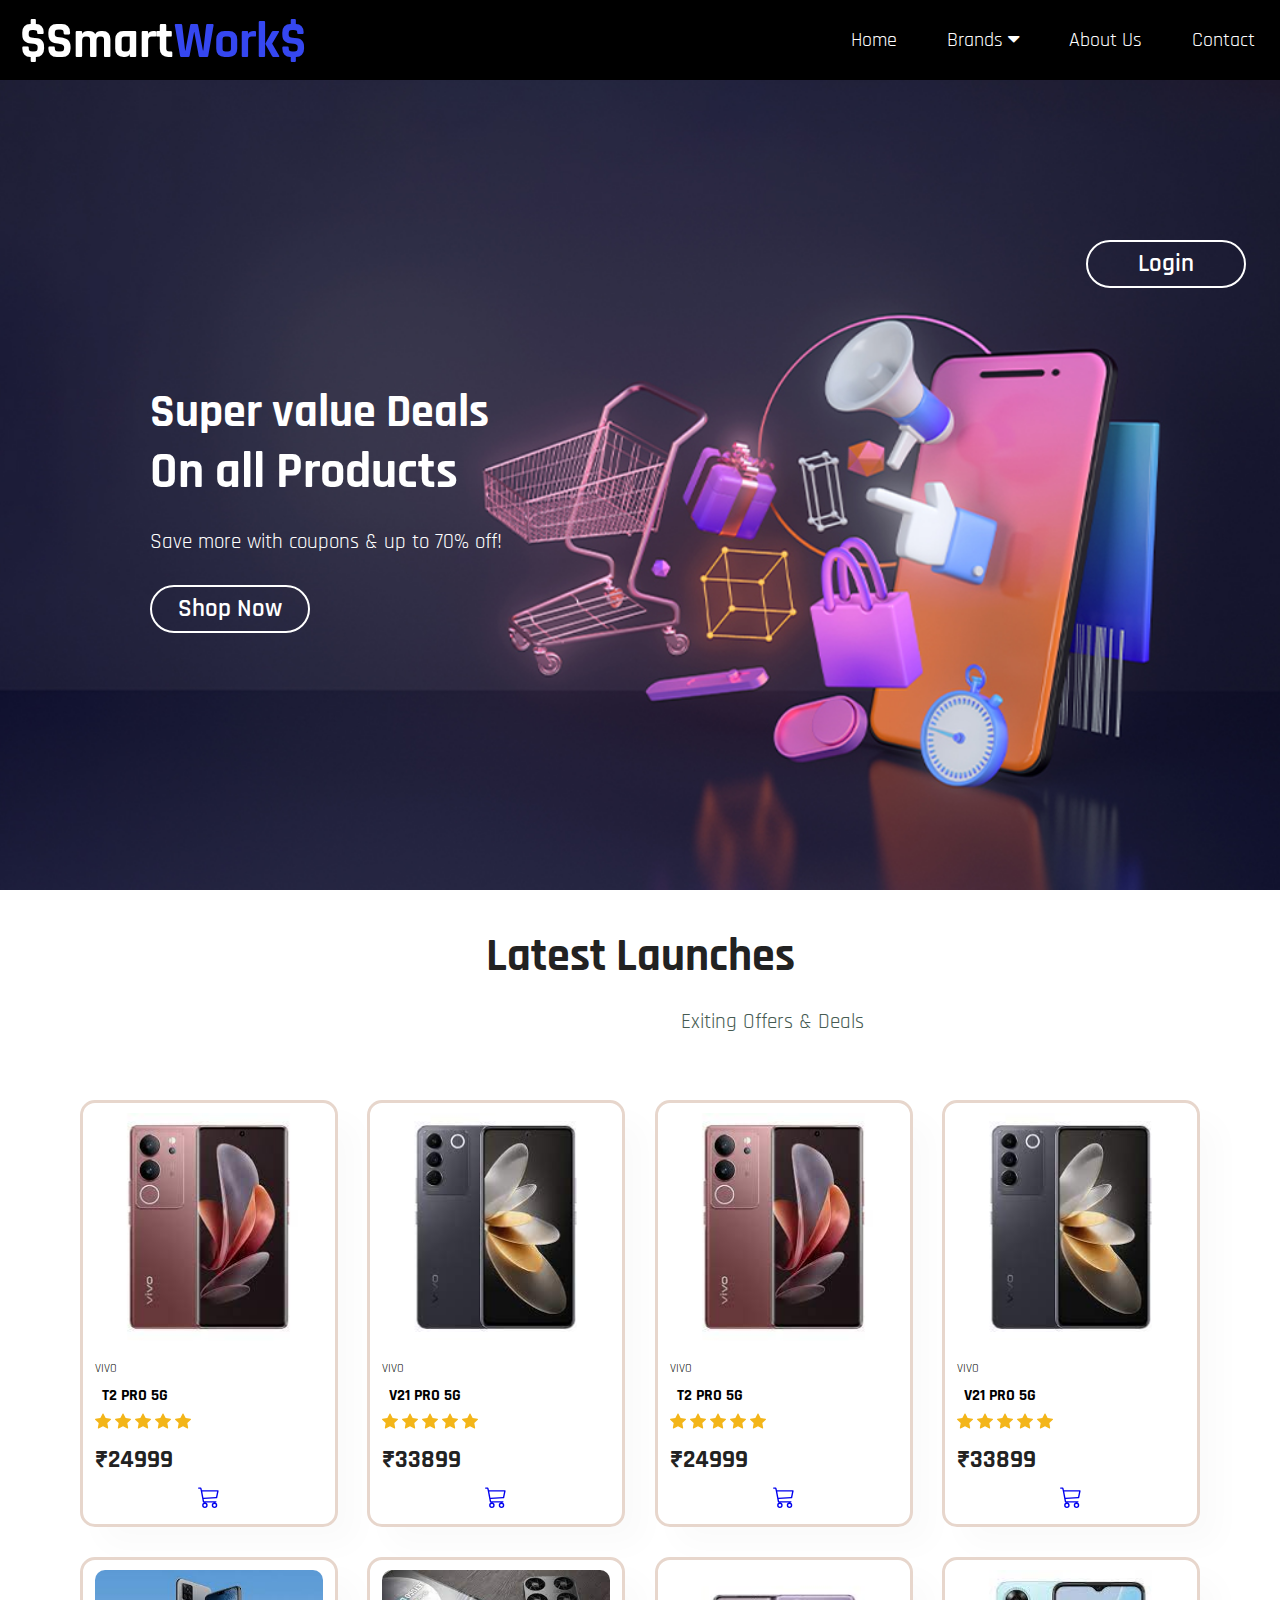
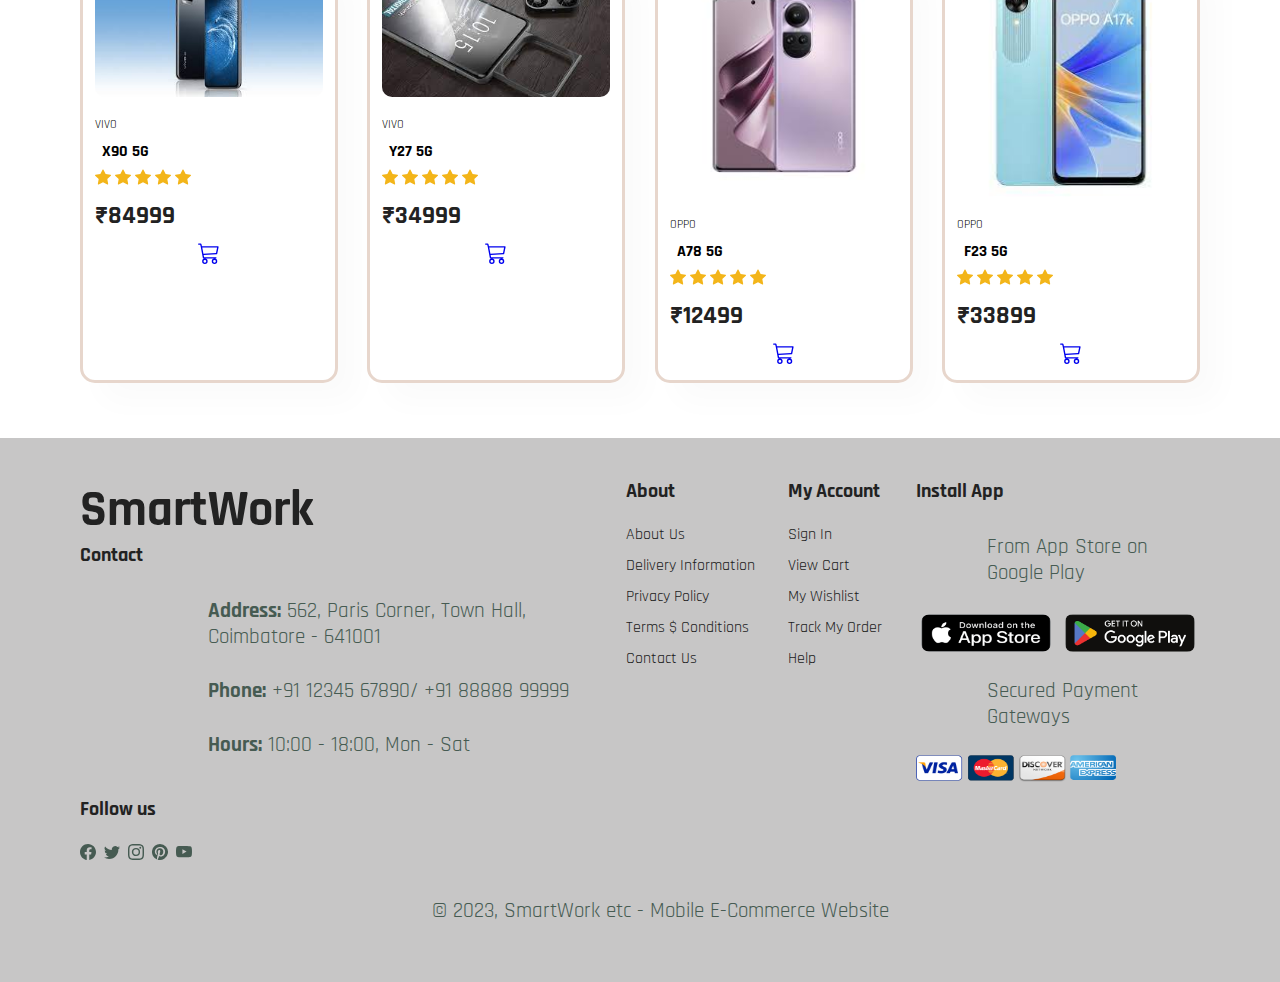
==== index.html @ 00c98b6f "Update and rename smartwork.html to index.html" ====
<!DOCTYPE html>
<html lang="en">
<head>
    <meta charset="UTF-8">
    <meta name="viewport" content="width=device-width, initial-scale=1.0">
    <title>SmartWork</title>
    <link rel="stylesheet" href="smartwork.css">
    <link rel="stylesheet" href="https://stackpath.bootstrapcdn.com/font-awesome/4.7.0/css/font-awesome.min.css">
    <script src="smartwork.js"></script>
</head>
<body>
    <section id="header">
        <div class="menu-items">
            <h1 class="logo">$Smart<span>Work$</span></h1>
                <ul>
                    <li><class="active"><a href="smartwork.html"><i class ="fa fa-Home"></i>Home</a></class></li>
                    <li><a href="#">Brands <i class="fa fa-caret-down"></i></a>
                        <div class="dropdown_menu">
                            <ul>
                                <li><a href="vivo.html">vivo</a></li>
                                <li><a href="oppo.html">oppo</a></li>
                                <li><a href="sam.html">samsung</a></li>
                                <li><a href="mi.html">redmi</a></li> 
                            </ul>
                        </div>
                    </li>
                    <li><a href="about.html">About Us</a></li>
                    <li><a href="contact.html">Contact</a></li>
                </ul>
        </div>
    </section>

    <section id="homebg">

        <div class="regbtn">
            <a href="login.html"><button>Login</button></a>
        </div>
        <div class="quote">
            <h2>Super value Deals</h2>
            <h1>On all Products</h1>
            <p>Save more with coupons & up to 70% off!</p>
            <a href="shop.html"><button>Shop Now</button></a>
        </div>
    </section>

    <section id="pdtvivo" class="section-p1">
        <h2><b>Latest Launches</b></h2>
        <p>Exiting Offers & Deals</p>
        <div class="pro-container">
            <div class="pro">
                <img src="vivo1.jpeg" alt="">
                <div class="des">
                    <span>VIVO</span>
                    <h5>T2 PRO 5G</h5>
                    <div class="star">
                        <svg xmlns="http://www.w3.org/2000/svg" width="16" height="16" fill="currentColor" class="bi bi-star-fill" viewBox="0 0 16 16">
                            <path d="M3.612 15.443c-.386.198-.824-.149-.746-.592l.83-4.73L.173 6.765c-.329-.314-.158-.888.283-.95l4.898-.696L7.538.792c.197-.39.73-.39.927 0l2.184 4.327 4.898.696c.441.062.612.636.282.95l-3.522 3.356.83 4.73c.078.443-.36.79-.746.592L8 13.187l-4.389 2.256z"/>
                        </svg>
                        <svg xmlns="http://www.w3.org/2000/svg" width="16" height="16" fill="currentColor" class="bi bi-star-fill" viewBox="0 0 16 16">
                            <path d="M3.612 15.443c-.386.198-.824-.149-.746-.592l.83-4.73L.173 6.765c-.329-.314-.158-.888.283-.95l4.898-.696L7.538.792c.197-.39.73-.39.927 0l2.184 4.327 4.898.696c.441.062.612.636.282.95l-3.522 3.356.83 4.73c.078.443-.36.79-.746.592L8 13.187l-4.389 2.256z"/>
                        </svg>
                        <svg xmlns="http://www.w3.org/2000/svg" width="16" height="16" fill="currentColor" class="bi bi-star-fill" viewBox="0 0 16 16">
                            <path d="M3.612 15.443c-.386.198-.824-.149-.746-.592l.83-4.73L.173 6.765c-.329-.314-.158-.888.283-.95l4.898-.696L7.538.792c.197-.39.73-.39.927 0l2.184 4.327 4.898.696c.441.062.612.636.282.95l-3.522 3.356.83 4.73c.078.443-.36.79-.746.592L8 13.187l-4.389 2.256z"/>
                        </svg>
                        <svg xmlns="http://www.w3.org/2000/svg" width="16" height="16" fill="currentColor" class="bi bi-star-fill" viewBox="0 0 16 16">
                            <path d="M3.612 15.443c-.386.198-.824-.149-.746-.592l.83-4.73L.173 6.765c-.329-.314-.158-.888.283-.95l4.898-.696L7.538.792c.197-.39.73-.39.927 0l2.184 4.327 4.898.696c.441.062.612.636.282.95l-3.522 3.356.83 4.73c.078.443-.36.79-.746.592L8 13.187l-4.389 2.256z"/>
                        </svg>
                        <svg xmlns="http://www.w3.org/2000/svg" width="16" height="16" fill="currentColor" class="bi bi-star-fill" viewBox="0 0 16 16">
                            <path d="M3.612 15.443c-.386.198-.824-.149-.746-.592l.83-4.73L.173 6.765c-.329-.314-.158-.888.283-.95l4.898-.696L7.538.792c.197-.39.73-.39.927 0l2.184 4.327 4.898.696c.441.062.612.636.282.95l-3.522 3.356.83 4.73c.078.443-.36.79-.746.592L8 13.187l-4.389 2.256z"/>
                        </svg>
                    </div>
                    <h4>₹24999</h4>
                </div>
                <a href="#"><svg xmlns="http://www.w3.org/2000/svg" width="22" height="22" fill="currentColor" class="bi bi-cart3 cart" viewBox="0 0 16 16">
                    <path d="M0 1.5A.5.5 0 0 1 .5 1H2a.5.5 0 0 1 .485.379L2.89 3H14.5a.5.5 0 0 1 .49.598l-1 5a.5.5 0 0 1-.465.401l-9.397.472L4.415 11H13a.5.5 0 0 1 0 1H4a.5.5 0 0 1-.491-.408L2.01 3.607 1.61 2H.5a.5.5 0 0 1-.5-.5zM3.102 4l.84 4.479 9.144-.459L13.89 4H3.102zM5 12a2 2 0 1 0 0 4 2 2 0 0 0 0-4zm7 0a2 2 0 1 0 0 4 2 2 0 0 0 0-4zm-7 1a1 1 0 1 1 0 2 1 1 0 0 1 0-2zm7 0a1 1 0 1 1 0 2 1 1 0 0 1 0-2z"/>
                  </svg></a>
            </div>
            <div class="pro">
                <img src="vivo2.jpeg" alt="">
                <div class="des">
                    <span>VIVO</span>
                    <h5>V21 PRO 5G</h5>
                    <div class="star">
                        <svg xmlns="http://www.w3.org/2000/svg" width="16" height="16" fill="currentColor" class="bi bi-star-fill" viewBox="0 0 16 16">
                            <path d="M3.612 15.443c-.386.198-.824-.149-.746-.592l.83-4.73L.173 6.765c-.329-.314-.158-.888.283-.95l4.898-.696L7.538.792c.197-.39.73-.39.927 0l2.184 4.327 4.898.696c.441.062.612.636.282.95l-3.522 3.356.83 4.73c.078.443-.36.79-.746.592L8 13.187l-4.389 2.256z"/>
                        </svg>
                        <svg xmlns="http://www.w3.org/2000/svg" width="16" height="16" fill="currentColor" class="bi bi-star-fill" viewBox="0 0 16 16">
                            <path d="M3.612 15.443c-.386.198-.824-.149-.746-.592l.83-4.73L.173 6.765c-.329-.314-.158-.888.283-.95l4.898-.696L7.538.792c.197-.39.73-.39.927 0l2.184 4.327 4.898.696c.441.062.612.636.282.95l-3.522 3.356.83 4.73c.078.443-.36.79-.746.592L8 13.187l-4.389 2.256z"/>
                        </svg>
                        <svg xmlns="http://www.w3.org/2000/svg" width="16" height="16" fill="currentColor" class="bi bi-star-fill" viewBox="0 0 16 16">
                            <path d="M3.612 15.443c-.386.198-.824-.149-.746-.592l.83-4.73L.173 6.765c-.329-.314-.158-.888.283-.95l4.898-.696L7.538.792c.197-.39.73-.39.927 0l2.184 4.327 4.898.696c.441.062.612.636.282.95l-3.522 3.356.83 4.73c.078.443-.36.79-.746.592L8 13.187l-4.389 2.256z"/>
                        </svg>
                        <svg xmlns="http://www.w3.org/2000/svg" width="16" height="16" fill="currentColor" class="bi bi-star-fill" viewBox="0 0 16 16">
                            <path d="M3.612 15.443c-.386.198-.824-.149-.746-.592l.83-4.73L.173 6.765c-.329-.314-.158-.888.283-.95l4.898-.696L7.538.792c.197-.39.73-.39.927 0l2.184 4.327 4.898.696c.441.062.612.636.282.95l-3.522 3.356.83 4.73c.078.443-.36.79-.746.592L8 13.187l-4.389 2.256z"/>
                        </svg>
                        <svg xmlns="http://www.w3.org/2000/svg" width="16" height="16" fill="currentColor" class="bi bi-star-fill" viewBox="0 0 16 16">
                            <path d="M3.612 15.443c-.386.198-.824-.149-.746-.592l.83-4.73L.173 6.765c-.329-.314-.158-.888.283-.95l4.898-.696L7.538.792c.197-.39.73-.39.927 0l2.184 4.327 4.898.696c.441.062.612.636.282.95l-3.522 3.356.83 4.73c.078.443-.36.79-.746.592L8 13.187l-4.389 2.256z"/>
                        </svg>
                    </div>
                    <h4>₹33899</h4>
                </div>
                <a href="#"><svg xmlns="http://www.w3.org/2000/svg" width="22" height="22" fill="currentColor" class="bi bi-cart3 cart" viewBox="0 0 16 16">
                    <path d="M0 1.5A.5.5 0 0 1 .5 1H2a.5.5 0 0 1 .485.379L2.89 3H14.5a.5.5 0 0 1 .49.598l-1 5a.5.5 0 0 1-.465.401l-9.397.472L4.415 11H13a.5.5 0 0 1 0 1H4a.5.5 0 0 1-.491-.408L2.01 3.607 1.61 2H.5a.5.5 0 0 1-.5-.5zM3.102 4l.84 4.479 9.144-.459L13.89 4H3.102zM5 12a2 2 0 1 0 0 4 2 2 0 0 0 0-4zm7 0a2 2 0 1 0 0 4 2 2 0 0 0 0-4zm-7 1a1 1 0 1 1 0 2 1 1 0 0 1 0-2zm7 0a1 1 0 1 1 0 2 1 1 0 0 1 0-2z"/>
                  </svg></a>
            </div>

            <div class="pro">
                <img src="vivo1.jpeg" alt="">
                <div class="des">
                    <span>VIVO</span>
                    <h5>T2 PRO 5G</h5>
                    <div class="star">
                        <svg xmlns="http://www.w3.org/2000/svg" width="16" height="16" fill="currentColor" class="bi bi-star-fill" viewBox="0 0 16 16">
                            <path d="M3.612 15.443c-.386.198-.824-.149-.746-.592l.83-4.73L.173 6.765c-.329-.314-.158-.888.283-.95l4.898-.696L7.538.792c.197-.39.73-.39.927 0l2.184 4.327 4.898.696c.441.062.612.636.282.95l-3.522 3.356.83 4.73c.078.443-.36.79-.746.592L8 13.187l-4.389 2.256z"/>
                        </svg>
                        <svg xmlns="http://www.w3.org/2000/svg" width="16" height="16" fill="currentColor" class="bi bi-star-fill" viewBox="0 0 16 16">
                            <path d="M3.612 15.443c-.386.198-.824-.149-.746-.592l.83-4.73L.173 6.765c-.329-.314-.158-.888.283-.95l4.898-.696L7.538.792c.197-.39.73-.39.927 0l2.184 4.327 4.898.696c.441.062.612.636.282.95l-3.522 3.356.83 4.73c.078.443-.36.79-.746.592L8 13.187l-4.389 2.256z"/>
                        </svg>
                        <svg xmlns="http://www.w3.org/2000/svg" width="16" height="16" fill="currentColor" class="bi bi-star-fill" viewBox="0 0 16 16">
                            <path d="M3.612 15.443c-.386.198-.824-.149-.746-.592l.83-4.73L.173 6.765c-.329-.314-.158-.888.283-.95l4.898-.696L7.538.792c.197-.39.73-.39.927 0l2.184 4.327 4.898.696c.441.062.612.636.282.95l-3.522 3.356.83 4.73c.078.443-.36.79-.746.592L8 13.187l-4.389 2.256z"/>
                        </svg>
                        <svg xmlns="http://www.w3.org/2000/svg" width="16" height="16" fill="currentColor" class="bi bi-star-fill" viewBox="0 0 16 16">
                            <path d="M3.612 15.443c-.386.198-.824-.149-.746-.592l.83-4.73L.173 6.765c-.329-.314-.158-.888.283-.95l4.898-.696L7.538.792c.197-.39.73-.39.927 0l2.184 4.327 4.898.696c.441.062.612.636.282.95l-3.522 3.356.83 4.73c.078.443-.36.79-.746.592L8 13.187l-4.389 2.256z"/>
                        </svg>
                        <svg xmlns="http://www.w3.org/2000/svg" width="16" height="16" fill="currentColor" class="bi bi-star-fill" viewBox="0 0 16 16">
                            <path d="M3.612 15.443c-.386.198-.824-.149-.746-.592l.83-4.73L.173 6.765c-.329-.314-.158-.888.283-.95l4.898-.696L7.538.792c.197-.39.73-.39.927 0l2.184 4.327 4.898.696c.441.062.612.636.282.95l-3.522 3.356.83 4.73c.078.443-.36.79-.746.592L8 13.187l-4.389 2.256z"/>
                        </svg>
                    </div>
                    <h4>₹24999</h4>
                </div>
                <a href="#"><svg xmlns="http://www.w3.org/2000/svg" width="22" height="22" fill="currentColor" class="bi bi-cart3 cart" viewBox="0 0 16 16">
                    <path d="M0 1.5A.5.5 0 0 1 .5 1H2a.5.5 0 0 1 .485.379L2.89 3H14.5a.5.5 0 0 1 .49.598l-1 5a.5.5 0 0 1-.465.401l-9.397.472L4.415 11H13a.5.5 0 0 1 0 1H4a.5.5 0 0 1-.491-.408L2.01 3.607 1.61 2H.5a.5.5 0 0 1-.5-.5zM3.102 4l.84 4.479 9.144-.459L13.89 4H3.102zM5 12a2 2 0 1 0 0 4 2 2 0 0 0 0-4zm7 0a2 2 0 1 0 0 4 2 2 0 0 0 0-4zm-7 1a1 1 0 1 1 0 2 1 1 0 0 1 0-2zm7 0a1 1 0 1 1 0 2 1 1 0 0 1 0-2z"/>
                  </svg></a>
            </div>
            <div class="pro">
                <img src="vivo2.jpeg" alt="">
                <div class="des">
                    <span>VIVO</span>
                    <h5>V21 PRO 5G</h5>
                    <div class="star">
                        <svg xmlns="http://www.w3.org/2000/svg" width="16" height="16" fill="currentColor" class="bi bi-star-fill" viewBox="0 0 16 16">
                            <path d="M3.612 15.443c-.386.198-.824-.149-.746-.592l.83-4.73L.173 6.765c-.329-.314-.158-.888.283-.95l4.898-.696L7.538.792c.197-.39.73-.39.927 0l2.184 4.327 4.898.696c.441.062.612.636.282.95l-3.522 3.356.83 4.73c.078.443-.36.79-.746.592L8 13.187l-4.389 2.256z"/>
                        </svg>
                        <svg xmlns="http://www.w3.org/2000/svg" width="16" height="16" fill="currentColor" class="bi bi-star-fill" viewBox="0 0 16 16">
                            <path d="M3.612 15.443c-.386.198-.824-.149-.746-.592l.83-4.73L.173 6.765c-.329-.314-.158-.888.283-.95l4.898-.696L7.538.792c.197-.39.73-.39.927 0l2.184 4.327 4.898.696c.441.062.612.636.282.95l-3.522 3.356.83 4.73c.078.443-.36.79-.746.592L8 13.187l-4.389 2.256z"/>
                        </svg>
                        <svg xmlns="http://www.w3.org/2000/svg" width="16" height="16" fill="currentColor" class="bi bi-star-fill" viewBox="0 0 16 16">
                            <path d="M3.612 15.443c-.386.198-.824-.149-.746-.592l.83-4.73L.173 6.765c-.329-.314-.158-.888.283-.95l4.898-.696L7.538.792c.197-.39.73-.39.927 0l2.184 4.327 4.898.696c.441.062.612.636.282.95l-3.522 3.356.83 4.73c.078.443-.36.79-.746.592L8 13.187l-4.389 2.256z"/>
                        </svg>
                        <svg xmlns="http://www.w3.org/2000/svg" width="16" height="16" fill="currentColor" class="bi bi-star-fill" viewBox="0 0 16 16">
                            <path d="M3.612 15.443c-.386.198-.824-.149-.746-.592l.83-4.73L.173 6.765c-.329-.314-.158-.888.283-.95l4.898-.696L7.538.792c.197-.39.73-.39.927 0l2.184 4.327 4.898.696c.441.062.612.636.282.95l-3.522 3.356.83 4.73c.078.443-.36.79-.746.592L8 13.187l-4.389 2.256z"/>
                        </svg>
                        <svg xmlns="http://www.w3.org/2000/svg" width="16" height="16" fill="currentColor" class="bi bi-star-fill" viewBox="0 0 16 16">
                            <path d="M3.612 15.443c-.386.198-.824-.149-.746-.592l.83-4.73L.173 6.765c-.329-.314-.158-.888.283-.95l4.898-.696L7.538.792c.197-.39.73-.39.927 0l2.184 4.327 4.898.696c.441.062.612.636.282.95l-3.522 3.356.83 4.73c.078.443-.36.79-.746.592L8 13.187l-4.389 2.256z"/>
                        </svg>
                    </div>
                    <h4>₹33899</h4>
                </div>
                <a href="#"><svg xmlns="http://www.w3.org/2000/svg" width="22" height="22" fill="currentColor" class="bi bi-cart3 cart" viewBox="0 0 16 16">
                    <path d="M0 1.5A.5.5 0 0 1 .5 1H2a.5.5 0 0 1 .485.379L2.89 3H14.5a.5.5 0 0 1 .49.598l-1 5a.5.5 0 0 1-.465.401l-9.397.472L4.415 11H13a.5.5 0 0 1 0 1H4a.5.5 0 0 1-.491-.408L2.01 3.607 1.61 2H.5a.5.5 0 0 1-.5-.5zM3.102 4l.84 4.479 9.144-.459L13.89 4H3.102zM5 12a2 2 0 1 0 0 4 2 2 0 0 0 0-4zm7 0a2 2 0 1 0 0 4 2 2 0 0 0 0-4zm-7 1a1 1 0 1 1 0 2 1 1 0 0 1 0-2zm7 0a1 1 0 1 1 0 2 1 1 0 0 1 0-2z"/>
                  </svg></a>
            </div>
            <div class="pro">
                <img src="vivo3.jpeg" alt="">
                <div class="des">
                    <span>VIVO</span>
                    <h5>X90 5G</h5>
                    <div class="star">
                        <svg xmlns="http://www.w3.org/2000/svg" width="16" height="16" fill="currentColor" class="bi bi-star-fill" viewBox="0 0 16 16">
                            <path d="M3.612 15.443c-.386.198-.824-.149-.746-.592l.83-4.73L.173 6.765c-.329-.314-.158-.888.283-.95l4.898-.696L7.538.792c.197-.39.73-.39.927 0l2.184 4.327 4.898.696c.441.062.612.636.282.95l-3.522 3.356.83 4.73c.078.443-.36.79-.746.592L8 13.187l-4.389 2.256z"/>
                        </svg>
                        <svg xmlns="http://www.w3.org/2000/svg" width="16" height="16" fill="currentColor" class="bi bi-star-fill" viewBox="0 0 16 16">
                            <path d="M3.612 15.443c-.386.198-.824-.149-.746-.592l.83-4.73L.173 6.765c-.329-.314-.158-.888.283-.95l4.898-.696L7.538.792c.197-.39.73-.39.927 0l2.184 4.327 4.898.696c.441.062.612.636.282.95l-3.522 3.356.83 4.73c.078.443-.36.79-.746.592L8 13.187l-4.389 2.256z"/>
                        </svg>
                        <svg xmlns="http://www.w3.org/2000/svg" width="16" height="16" fill="currentColor" class="bi bi-star-fill" viewBox="0 0 16 16">
                            <path d="M3.612 15.443c-.386.198-.824-.149-.746-.592l.83-4.73L.173 6.765c-.329-.314-.158-.888.283-.95l4.898-.696L7.538.792c.197-.39.73-.39.927 0l2.184 4.327 4.898.696c.441.062.612.636.282.95l-3.522 3.356.83 4.73c.078.443-.36.79-.746.592L8 13.187l-4.389 2.256z"/>
                        </svg>
                        <svg xmlns="http://www.w3.org/2000/svg" width="16" height="16" fill="currentColor" class="bi bi-star-fill" viewBox="0 0 16 16">
                            <path d="M3.612 15.443c-.386.198-.824-.149-.746-.592l.83-4.73L.173 6.765c-.329-.314-.158-.888.283-.95l4.898-.696L7.538.792c.197-.39.73-.39.927 0l2.184 4.327 4.898.696c.441.062.612.636.282.95l-3.522 3.356.83 4.73c.078.443-.36.79-.746.592L8 13.187l-4.389 2.256z"/>
                        </svg>
                        <svg xmlns="http://www.w3.org/2000/svg" width="16" height="16" fill="currentColor" class="bi bi-star-fill" viewBox="0 0 16 16">
                            <path d="M3.612 15.443c-.386.198-.824-.149-.746-.592l.83-4.73L.173 6.765c-.329-.314-.158-.888.283-.95l4.898-.696L7.538.792c.197-.39.73-.39.927 0l2.184 4.327 4.898.696c.441.062.612.636.282.95l-3.522 3.356.83 4.73c.078.443-.36.79-.746.592L8 13.187l-4.389 2.256z"/>
                        </svg>
                    </div>
                    <h4>₹84999</h4>
                </div>
                <a href="#"><svg xmlns="http://www.w3.org/2000/svg" width="22" height="22" fill="currentColor" class="bi bi-cart3 cart" viewBox="0 0 16 16">
                    <path d="M0 1.5A.5.5 0 0 1 .5 1H2a.5.5 0 0 1 .485.379L2.89 3H14.5a.5.5 0 0 1 .49.598l-1 5a.5.5 0 0 1-.465.401l-9.397.472L4.415 11H13a.5.5 0 0 1 0 1H4a.5.5 0 0 1-.491-.408L2.01 3.607 1.61 2H.5a.5.5 0 0 1-.5-.5zM3.102 4l.84 4.479 9.144-.459L13.89 4H3.102zM5 12a2 2 0 1 0 0 4 2 2 0 0 0 0-4zm7 0a2 2 0 1 0 0 4 2 2 0 0 0 0-4zm-7 1a1 1 0 1 1 0 2 1 1 0 0 1 0-2zm7 0a1 1 0 1 1 0 2 1 1 0 0 1 0-2z"/>
                  </svg></a>
            </div>
            <div class="pro">
                <img src="vivo4.jpeg" alt="">
                <div class="des">
                    <span>VIVO</span>
                    <h5>Y27 5G</h5>
                    <div class="star">
                        <svg xmlns="http://www.w3.org/2000/svg" width="16" height="16" fill="currentColor" class="bi bi-star-fill" viewBox="0 0 16 16">
                            <path d="M3.612 15.443c-.386.198-.824-.149-.746-.592l.83-4.73L.173 6.765c-.329-.314-.158-.888.283-.95l4.898-.696L7.538.792c.197-.39.73-.39.927 0l2.184 4.327 4.898.696c.441.062.612.636.282.95l-3.522 3.356.83 4.73c.078.443-.36.79-.746.592L8 13.187l-4.389 2.256z"/>
                        </svg>
                        <svg xmlns="http://www.w3.org/2000/svg" width="16" height="16" fill="currentColor" class="bi bi-star-fill" viewBox="0 0 16 16">
                            <path d="M3.612 15.443c-.386.198-.824-.149-.746-.592l.83-4.73L.173 6.765c-.329-.314-.158-.888.283-.95l4.898-.696L7.538.792c.197-.39.73-.39.927 0l2.184 4.327 4.898.696c.441.062.612.636.282.95l-3.522 3.356.83 4.73c.078.443-.36.79-.746.592L8 13.187l-4.389 2.256z"/>
                        </svg>
                        <svg xmlns="http://www.w3.org/2000/svg" width="16" height="16" fill="currentColor" class="bi bi-star-fill" viewBox="0 0 16 16">
                            <path d="M3.612 15.443c-.386.198-.824-.149-.746-.592l.83-4.73L.173 6.765c-.329-.314-.158-.888.283-.95l4.898-.696L7.538.792c.197-.39.73-.39.927 0l2.184 4.327 4.898.696c.441.062.612.636.282.95l-3.522 3.356.83 4.73c.078.443-.36.79-.746.592L8 13.187l-4.389 2.256z"/>
                        </svg>
                        <svg xmlns="http://www.w3.org/2000/svg" width="16" height="16" fill="currentColor" class="bi bi-star-fill" viewBox="0 0 16 16">
                            <path d="M3.612 15.443c-.386.198-.824-.149-.746-.592l.83-4.73L.173 6.765c-.329-.314-.158-.888.283-.95l4.898-.696L7.538.792c.197-.39.73-.39.927 0l2.184 4.327 4.898.696c.441.062.612.636.282.95l-3.522 3.356.83 4.73c.078.443-.36.79-.746.592L8 13.187l-4.389 2.256z"/>
                        </svg>
                        <svg xmlns="http://www.w3.org/2000/svg" width="16" height="16" fill="currentColor" class="bi bi-star-fill" viewBox="0 0 16 16">
                            <path d="M3.612 15.443c-.386.198-.824-.149-.746-.592l.83-4.73L.173 6.765c-.329-.314-.158-.888.283-.95l4.898-.696L7.538.792c.197-.39.73-.39.927 0l2.184 4.327 4.898.696c.441.062.612.636.282.95l-3.522 3.356.83 4.73c.078.443-.36.79-.746.592L8 13.187l-4.389 2.256z"/>
                        </svg>
                    </div>
                    <h4>₹34999</h4>
                </div>
                <a href="#"><svg xmlns="http://www.w3.org/2000/svg" width="22" height="22" fill="currentColor" class="bi bi-cart3 cart" viewBox="0 0 16 16">
                    <path d="M0 1.5A.5.5 0 0 1 .5 1H2a.5.5 0 0 1 .485.379L2.89 3H14.5a.5.5 0 0 1 .49.598l-1 5a.5.5 0 0 1-.465.401l-9.397.472L4.415 11H13a.5.5 0 0 1 0 1H4a.5.5 0 0 1-.491-.408L2.01 3.607 1.61 2H.5a.5.5 0 0 1-.5-.5zM3.102 4l.84 4.479 9.144-.459L13.89 4H3.102zM5 12a2 2 0 1 0 0 4 2 2 0 0 0 0-4zm7 0a2 2 0 1 0 0 4 2 2 0 0 0 0-4zm-7 1a1 1 0 1 1 0 2 1 1 0 0 1 0-2zm7 0a1 1 0 1 1 0 2 1 1 0 0 1 0-2z"/>
                  </svg></a>
            </div>
            <div class="pro">
                <img src="oppo1.jpeg" alt="">
                <div class="des">
                    <span>OPPO</span>
                    <h5>A78 5G</h5>
                    <div class="star">
                        <svg xmlns="http://www.w3.org/2000/svg" width="16" height="16" fill="currentColor" class="bi bi-star-fill" viewBox="0 0 16 16">
                            <path d="M3.612 15.443c-.386.198-.824-.149-.746-.592l.83-4.73L.173 6.765c-.329-.314-.158-.888.283-.95l4.898-.696L7.538.792c.197-.39.73-.39.927 0l2.184 4.327 4.898.696c.441.062.612.636.282.95l-3.522 3.356.83 4.73c.078.443-.36.79-.746.592L8 13.187l-4.389 2.256z"/>
                        </svg>
                        <svg xmlns="http://www.w3.org/2000/svg" width="16" height="16" fill="currentColor" class="bi bi-star-fill" viewBox="0 0 16 16">
                            <path d="M3.612 15.443c-.386.198-.824-.149-.746-.592l.83-4.73L.173 6.765c-.329-.314-.158-.888.283-.95l4.898-.696L7.538.792c.197-.39.73-.39.927 0l2.184 4.327 4.898.696c.441.062.612.636.282.95l-3.522 3.356.83 4.73c.078.443-.36.79-.746.592L8 13.187l-4.389 2.256z"/>
                        </svg>
                        <svg xmlns="http://www.w3.org/2000/svg" width="16" height="16" fill="currentColor" class="bi bi-star-fill" viewBox="0 0 16 16">
                            <path d="M3.612 15.443c-.386.198-.824-.149-.746-.592l.83-4.73L.173 6.765c-.329-.314-.158-.888.283-.95l4.898-.696L7.538.792c.197-.39.73-.39.927 0l2.184 4.327 4.898.696c.441.062.612.636.282.95l-3.522 3.356.83 4.73c.078.443-.36.79-.746.592L8 13.187l-4.389 2.256z"/>
                        </svg>
                        <svg xmlns="http://www.w3.org/2000/svg" width="16" height="16" fill="currentColor" class="bi bi-star-fill" viewBox="0 0 16 16">
                            <path d="M3.612 15.443c-.386.198-.824-.149-.746-.592l.83-4.73L.173 6.765c-.329-.314-.158-.888.283-.95l4.898-.696L7.538.792c.197-.39.73-.39.927 0l2.184 4.327 4.898.696c.441.062.612.636.282.95l-3.522 3.356.83 4.73c.078.443-.36.79-.746.592L8 13.187l-4.389 2.256z"/>
                        </svg>
                        <svg xmlns="http://www.w3.org/2000/svg" width="16" height="16" fill="currentColor" class="bi bi-star-fill" viewBox="0 0 16 16">
                            <path d="M3.612 15.443c-.386.198-.824-.149-.746-.592l.83-4.73L.173 6.765c-.329-.314-.158-.888.283-.95l4.898-.696L7.538.792c.197-.39.73-.39.927 0l2.184 4.327 4.898.696c.441.062.612.636.282.95l-3.522 3.356.83 4.73c.078.443-.36.79-.746.592L8 13.187l-4.389 2.256z"/>
                        </svg>
                    </div>
                    <h4>₹12499</h4>
                </div>
                <a href="#"><svg xmlns="http://www.w3.org/2000/svg" width="22" height="22" fill="currentColor" class="bi bi-cart3 cart" viewBox="0 0 16 16">
                    <path d="M0 1.5A.5.5 0 0 1 .5 1H2a.5.5 0 0 1 .485.379L2.89 3H14.5a.5.5 0 0 1 .49.598l-1 5a.5.5 0 0 1-.465.401l-9.397.472L4.415 11H13a.5.5 0 0 1 0 1H4a.5.5 0 0 1-.491-.408L2.01 3.607 1.61 2H.5a.5.5 0 0 1-.5-.5zM3.102 4l.84 4.479 9.144-.459L13.89 4H3.102zM5 12a2 2 0 1 0 0 4 2 2 0 0 0 0-4zm7 0a2 2 0 1 0 0 4 2 2 0 0 0 0-4zm-7 1a1 1 0 1 1 0 2 1 1 0 0 1 0-2zm7 0a1 1 0 1 1 0 2 1 1 0 0 1 0-2z"/>
                  </svg></a>
            </div>
            <div class="pro">
                <img src="oppo2.jpeg" alt="">
                <div class="des">
                    <span>OPPO</span>
                    <h5>F23 5G</h5>
                    <div class="star">
                        <svg xmlns="http://www.w3.org/2000/svg" width="16" height="16" fill="currentColor" class="bi bi-star-fill" viewBox="0 0 16 16">
                            <path d="M3.612 15.443c-.386.198-.824-.149-.746-.592l.83-4.73L.173 6.765c-.329-.314-.158-.888.283-.95l4.898-.696L7.538.792c.197-.39.73-.39.927 0l2.184 4.327 4.898.696c.441.062.612.636.282.95l-3.522 3.356.83 4.73c.078.443-.36.79-.746.592L8 13.187l-4.389 2.256z"/>
                        </svg>
                        <svg xmlns="http://www.w3.org/2000/svg" width="16" height="16" fill="currentColor" class="bi bi-star-fill" viewBox="0 0 16 16">
                            <path d="M3.612 15.443c-.386.198-.824-.149-.746-.592l.83-4.73L.173 6.765c-.329-.314-.158-.888.283-.95l4.898-.696L7.538.792c.197-.39.73-.39.927 0l2.184 4.327 4.898.696c.441.062.612.636.282.95l-3.522 3.356.83 4.73c.078.443-.36.79-.746.592L8 13.187l-4.389 2.256z"/>
                        </svg>
                        <svg xmlns="http://www.w3.org/2000/svg" width="16" height="16" fill="currentColor" class="bi bi-star-fill" viewBox="0 0 16 16">
                            <path d="M3.612 15.443c-.386.198-.824-.149-.746-.592l.83-4.73L.173 6.765c-.329-.314-.158-.888.283-.95l4.898-.696L7.538.792c.197-.39.73-.39.927 0l2.184 4.327 4.898.696c.441.062.612.636.282.95l-3.522 3.356.83 4.73c.078.443-.36.79-.746.592L8 13.187l-4.389 2.256z"/>
                        </svg>
                        <svg xmlns="http://www.w3.org/2000/svg" width="16" height="16" fill="currentColor" class="bi bi-star-fill" viewBox="0 0 16 16">
                            <path d="M3.612 15.443c-.386.198-.824-.149-.746-.592l.83-4.73L.173 6.765c-.329-.314-.158-.888.283-.95l4.898-.696L7.538.792c.197-.39.73-.39.927 0l2.184 4.327 4.898.696c.441.062.612.636.282.95l-3.522 3.356.83 4.73c.078.443-.36.79-.746.592L8 13.187l-4.389 2.256z"/>
                        </svg>
                        <svg xmlns="http://www.w3.org/2000/svg" width="16" height="16" fill="currentColor" class="bi bi-star-fill" viewBox="0 0 16 16">
                            <path d="M3.612 15.443c-.386.198-.824-.149-.746-.592l.83-4.73L.173 6.765c-.329-.314-.158-.888.283-.95l4.898-.696L7.538.792c.197-.39.73-.39.927 0l2.184 4.327 4.898.696c.441.062.612.636.282.95l-3.522 3.356.83 4.73c.078.443-.36.79-.746.592L8 13.187l-4.389 2.256z"/>
                        </svg>
                    </div>
                    <h4>₹33899</h4>
                </div>
                <a href="#"><svg xmlns="http://www.w3.org/2000/svg" width="22" height="22" fill="currentColor" class="bi bi-cart3 cart" viewBox="0 0 16 16">
                    <path d="M0 1.5A.5.5 0 0 1 .5 1H2a.5.5 0 0 1 .485.379L2.89 3H14.5a.5.5 0 0 1 .49.598l-1 5a.5.5 0 0 1-.465.401l-9.397.472L4.415 11H13a.5.5 0 0 1 0 1H4a.5.5 0 0 1-.491-.408L2.01 3.607 1.61 2H.5a.5.5 0 0 1-.5-.5zM3.102 4l.84 4.479 9.144-.459L13.89 4H3.102zM5 12a2 2 0 1 0 0 4 2 2 0 0 0 0-4zm7 0a2 2 0 1 0 0 4 2 2 0 0 0 0-4zm-7 1a1 1 0 1 1 0 2 1 1 0 0 1 0-2zm7 0a1 1 0 1 1 0 2 1 1 0 0 1 0-2z"/>
                  </svg></a>
            </div>
        </div>
    </section>

    <footer class="section-p1">
        <div class="col">
            <h1>SmartWork</h1>
            <h4>Contact</h4>
            <p><strong>Address:</strong> 562, Paris Corner, Town Hall, Coimbatore - 641001</p>
            <p><strong>Phone:</strong> +91 12345 67890/ +91 88888 99999</p>
            <p><strong>Hours:</strong> 10:00 - 18:00, Mon - Sat</p>
            <div class="follow">
                <h4>Follow us</h4>
                <div class="icon">
                    <svg xmlns="http://www.w3.org/2000/svg" width="20" height="20" fill="currentColor" class="bi bi-facebook" viewBox="0 0 16 16">
                    <path d="M16 8.049c0-4.446-3.582-8.05-8-8.05C3.58 0-.002 3.603-.002 8.05c0 4.017 2.926 7.347 6.75 7.951v-5.625h-2.03V8.05H6.75V6.275c0-2.017 1.195-3.131 3.022-3.131.876 0 1.791.157 1.791.157v1.98h-1.009c-.993 0-1.303.621-1.303 1.258v1.51h2.218l-.354 2.326H9.25V16c3.824-.604 6.75-3.934 6.75-7.951z"/>
                    </svg>
                    <svg xmlns="http://www.w3.org/2000/svg" width="20" height="20" fill="currentColor" class="bi bi-twitter" viewBox="0 0 16 16">
                    <path d="M5.026 15c6.038 0 9.341-5.003 9.341-9.334 0-.14 0-.282-.006-.422A6.685 6.685 0 0 0 16 3.542a6.658 6.658 0 0 1-1.889.518 3.301 3.301 0 0 0 1.447-1.817 6.533 6.533 0 0 1-2.087.793A3.286 3.286 0 0 0 7.875 6.03a9.325 9.325 0 0 1-6.767-3.429 3.289 3.289 0 0 0 1.018 4.382A3.323 3.323 0 0 1 .64 6.575v.045a3.288 3.288 0 0 0 2.632 3.218 3.203 3.203 0 0 1-.865.115 3.23 3.23 0 0 1-.614-.057 3.283 3.283 0 0 0 3.067 2.277A6.588 6.588 0 0 1 .78 13.58a6.32 6.32 0 0 1-.78-.045A9.344 9.344 0 0 0 5.026 15z"/>
                    </svg>
                    <svg xmlns="http://www.w3.org/2000/svg" width="20" height="20" fill="currentColor" class="bi bi-instagram" viewBox="0 0 16 16">
                    <path d="M8 0C5.829 0 5.556.01 4.703.048 3.85.088 3.269.222 2.76.42a3.917 3.917 0 0 0-1.417.923A3.927 3.927 0 0 0 .42 2.76C.222 3.268.087 3.85.048 4.7.01 5.555 0 5.827 0 8.001c0 2.172.01 2.444.048 3.297.04.852.174 1.433.372 1.942.205.526.478.972.923 1.417.444.445.89.719 1.416.923.51.198 1.09.333 1.942.372C5.555 15.99 5.827 16 8 16s2.444-.01 3.298-.048c.851-.04 1.434-.174 1.943-.372a3.916 3.916 0 0 0 1.416-.923c.445-.445.718-.891.923-1.417.197-.509.332-1.09.372-1.942C15.99 10.445 16 10.173 16 8s-.01-2.445-.048-3.299c-.04-.851-.175-1.433-.372-1.941a3.926 3.926 0 0 0-.923-1.417A3.911 3.911 0 0 0 13.24.42c-.51-.198-1.092-.333-1.943-.372C10.443.01 10.172 0 7.998 0h.003zm-.717 1.442h.718c2.136 0 2.389.007 3.232.046.78.035 1.204.166 1.486.275.373.145.64.319.92.599.28.28.453.546.598.92.11.281.24.705.275 1.485.039.843.047 1.096.047 3.231s-.008 2.389-.047 3.232c-.035.78-.166 1.203-.275 1.485a2.47 2.47 0 0 1-.599.919c-.28.28-.546.453-.92.598-.28.11-.704.24-1.485.276-.843.038-1.096.047-3.232.047s-2.39-.009-3.233-.047c-.78-.036-1.203-.166-1.485-.276a2.478 2.478 0 0 1-.92-.598 2.48 2.48 0 0 1-.6-.92c-.109-.281-.24-.705-.275-1.485-.038-.843-.046-1.096-.046-3.233 0-2.136.008-2.388.046-3.231.036-.78.166-1.204.276-1.486.145-.373.319-.64.599-.92.28-.28.546-.453.92-.598.282-.11.705-.24 1.485-.276.738-.034 1.024-.044 2.515-.045v.002zm4.988 1.328a.96.96 0 1 0 0 1.92.96.96 0 0 0 0-1.92zm-4.27 1.122a4.109 4.109 0 1 0 0 8.217 4.109 4.109 0 0 0 0-8.217zm0 1.441a2.667 2.667 0 1 1 0 5.334 2.667 2.667 0 0 1 0-5.334z"/>
                    </svg>
                    <svg xmlns="http://www.w3.org/2000/svg" width="20" height="20" fill="currentColor" class="bi bi-pinterest" viewBox="0 0 16 16">
                    <path d="M8 0a8 8 0 0 0-2.915 15.452c-.07-.633-.134-1.606.027-2.297.146-.625.938-3.977.938-3.977s-.239-.479-.239-1.187c0-1.113.645-1.943 1.448-1.943.682 0 1.012.512 1.012 1.127 0 .686-.437 1.712-.663 2.663-.188.796.4 1.446 1.185 1.446 1.422 0 2.515-1.5 2.515-3.664 0-1.915-1.377-3.254-3.342-3.254-2.276 0-3.612 1.707-3.612 3.471 0 .688.265 1.425.595 1.826a.24.24 0 0 1 .056.23c-.061.252-.196.796-.222.907-.035.146-.116.177-.268.107-1-.465-1.624-1.926-1.624-3.1 0-2.523 1.834-4.84 5.286-4.84 2.775 0 4.932 1.977 4.932 4.62 0 2.757-1.739 4.976-4.151 4.976-.811 0-1.573-.421-1.834-.919l-.498 1.902c-.181.695-.669 1.566-.995 2.097A8 8 0 1 0 8 0z"/>
                    </svg>
                    <svg xmlns="http://www.w3.org/2000/svg" width="20" height="20" fill="currentColor" class="bi bi-youtube" viewBox="0 0 16 16">
                    <path d="M8.051 1.999h.089c.822.003 4.987.033 6.11.335a2.01 2.01 0 0 1 1.415 1.42c.101.38.172.883.22 1.402l.01.104.022.26.008.104c.065.914.073 1.77.074 1.957v.075c-.001.194-.01 1.108-.082 2.06l-.008.105-.009.104c-.05.572-.124 1.14-.235 1.558a2.007 2.007 0 0 1-1.415 1.42c-1.16.312-5.569.334-6.18.335h-.142c-.309 0-1.587-.006-2.927-.052l-.17-.006-.087-.004-.171-.007-.171-.007c-1.11-.049-2.167-.128-2.654-.26a2.007 2.007 0 0 1-1.415-1.419c-.111-.417-.185-.986-.235-1.558L.09 9.82l-.008-.104A31.4 31.4 0 0 1 0 7.68v-.123c.002-.215.01-.958.064-1.778l.007-.103.003-.052.008-.104.022-.26.01-.104c.048-.519.119-1.023.22-1.402a2.007 2.007 0 0 1 1.415-1.42c.487-.13 1.544-.21 2.654-.26l.17-.007.172-.006.086-.003.171-.007A99.788 99.788 0 0 1 7.858 2h.193zM6.4 5.209v4.818l4.157-2.408L6.4 5.209z"/>
                    </svg>
                </div>
            </div>
        </div>

        <div class="col">
            <h4>About</h4>
            <a href="#">About Us</a>
            <a href="#">Delivery Information</a>
            <a href="#">Privacy Policy</a>
            <a href="#">Terms $ Conditions</a>
            <a href="#">Contact Us</a>
        </div>

        <div class="col">
            <h4>My Account</h4>
            <a href="signin.html">Sign In</a>
            <a href="#">View Cart</a>
            <a href="#">My Wishlist</a>
            <a href="#">Track My Order</a>
            <a href="#">Help</a>
        </div>

        <div class="col install">
            <h4>Install App</h4>
            <p>From App Store on Google Play</p>
            <div class="row">
                <img src="payas.png" alt="" width="130" height="38">
                <img src="paygp.png" alt="" width="130" height="38">
            </div>
            <p>Secured Payment Gateways</p>
            <img src="pngegg.png" alt="" width="200" height="40">
        </div>

        <div class="copyright">
            <p>© 2023, SmartWork etc - Mobile E-Commerce Website</p>
        </div>
    </footer>

</body>
</html>
---- smartwork.css ----
@import url('https://fonts.googleapis.com/css2?family=Rajdhani:wght@300;400;500;600;700&display=swap');

*{

    margin: 0;
    padding: 0 ;
    box-sizing: border-box;
    font-family: 'Rajdhani', sans-serif;
}

h1{
    font-size: 50px;
    line-height: 64px;
    color: #222;
}

h2{
    font-size: 46px;
    line-height: 54px;
    color: #222;
}

h4{
    font-size: 20px;
    color: #222;
}

h6{
    font-weight: 700;
    font-size: 12px;
}

p{
    font-size: 16px;
    color: #465b52;
    margin: 15px 0 20px 0;
}

.section-p1{
    padding: 40px 80px;
}

.section-m1{
    margin: 40px 0;
}

button.normal{
    font-size: 16px;
    font-weight: 600;
    padding: 15px 30px;
    color: #000;
    background-color: #fff;
    border-radius: 4px;
    cursor: pointer;
    border: none;
    outline: none;
    transition: 0.2s;
}

body{
    width: 100%;
}

#header{
    display: flex;
    align-items: center;
    justify-content: space-between;
    position: static;
    top: 0;
    left: 0;
    box-shadow: 5px 5px 10px rgba(0,0,0,.5);
    width: 100%;

}

#header .menu-items
{
    background-color: #000;
    height: 80px;
    width: 100%;
    display: flex;
    align-content: center;
    justify-content: space-between;
    padding: 20 10%;
    color: #fff;
}
#header .logo
{
    color: #fff;
    font-size: 50px;
    margin: 10px 20px;
}
#header .logo span
{
    color: #3547f0;
}
#header .menu-items ul
{
    list-style: none;
    display: flex;
    align-items: center;
    justify-content: center;
}
#header .menu-items ul li
{
    padding: 25px 25px;
    position: relative;
}
#header .menu-items ul li a
{
    text-decoration: none;
    font-size: 20px;
    transition: all 0.3s;
    color: #fff;
}
#header .menu-items ul li a:hover
{
    color: #3547f0;
}

#header .dropdown_menu
{
    display: none;
}
#header .menu-items ul li:hover .dropdown_menu
{
    display: block;
    position: absolute;
    left: 0;
    top: 100%;
    background-color: #000;
    border-bottom-left-radius: 10px;
    border-bottom-right-radius: 10px; 
}
#header .dropdown_menu ul
{
display: block;
margin: 10px;
}
#header .dropdown_menu ul li
{
    width: 150px;
    padding: 10px;
}

#pdtvivo{
    text-align: center;
}

#pdtvivo .pro-container{
    display: flex;
    justify-content: space-between;
    padding-top: 20px;
    flex-wrap: wrap;
    
}


#pdtvivo .pro{
    width: 23%;
    min-width: 250px;
    padding: 10px 12px;
    border: 3px solid #e7d6cc;
    border-radius: 15px;
    cursor: pointer;
    box-shadow: 20px 20px 30px rgba(0, 0, 0, 0.02);
    margin: 15px 0;
    transition: 0.2s ease;
    position: relative;
}

#pdtvivo .pro:hover{
    box-shadow: 20px 20px 30px  rgba(70, 67, 67, 0.5);
}

#pdtvivo .pro img{
    width: 100%;
    border-radius: 10px;
}

#pdtvivo .pro .des{
    text-align: start;
    padding: 10px 0;
}

#pdtvivo .pro .des span{
    font-size: 12px;
}

#pdtvivo .pro .des h5{
    padding: 7px;
    font-size: 16px;
}

#pdtvivo .pro .des svg{
    font-size: 12px;
    color: rgba(243, 181, 25);
}

#pdtvivo .pro .des h4{
    padding-top: 9px;
    font-weight: 800;
    font-size: 25px;
}

#pdtvivo.pro .cart{
    width: 30px;
    height: 30px;
    line-height: 40px;
    font-weight: 800;
    color: #3547f0;
    position: absolute;
    bottom: 20px;
    right: 15px;
}

/*-----Home-----*/

#homebg{
    background-color: rgba(102, 101, 101, 0.5);
    background-image: url("back2.jpg");
    background-repeat: no-repeat;
    height: 90vh;
    width: 100%;
    background-size: cover;
    background-position: top 20% left 100%;
    padding: 150px;
    display: flex;
    flex-direction: column;
    align-items: flex-start;
    justify-content: center;
}

#homebg .quote{
    margin-top: 10%;
}

#homebg h4{
    padding-bottom: 15px;
}

#homebg h1{
    color: #fff;
}

#homebg h2{
    color: #fff;
}

#homebg p{
    margin-left: -25%;
    color: #fff;
}

#homebg button{
    background: transparent;
    width: 10rem;
    height: 3rem;
    border-radius: 25px;
    color: #fff;
    font-size: 25px;
    font-weight: 600;
    border: 2px solid #fff;
    outline: none;
    cursor: pointer;

}

#homebg button:hover{
    background: #000;
    color: #3547f0;
    transition: .2s ease;
    border: none;
}

#homebg .regbtn{
    display: flex;
    align-items: center;
    justify-content: space-between;
    margin-top: -10%;
    margin-left: 95%;
}

#homebg .regbtn a{
    margin: 0 5px;
}

/*-----Login-----*/

#lgnpg{
    width: 100%;
    display: flex;
    align-items: center;
    justify-content: center;
    margin-top: -5%;
}

#cont {
    margin-top: 15%;
    width: auto;
    height: 300px;
    border: 2px solid #000;
    border-radius: 10px;
    display: flexbox;
    align-items: center;
    justify-content: center;
}

input{
    display: block;
    width: 272px;
    margin: 10px 15px;
    padding: 10px;
    font-size: 1.3em;
    color: #000;
    outline: 1px solid #222;
}

input[type="submit"] {
    width: 272px;
    color: #000;
    font-weight: 700;
}

input[type="submit"]:hover{
    width: 272px;
    color: #fff;
    background-color: #000;
    cursor: pointer;
    transition: .2s ease;
}

#login {
    visibility: visible;
    width: 100%;
    display: flexbox;
    align-items: center;
    justify-content: center;
}

h3 {
    width: 100%;
    display: flex;
    vertical-align: middle;
    text-align: center;
    font-size: 1.5em;
    padding-left: 40%;
    padding-top: 5%;
}

#forgot h3 {
    width: 100%;
    display: block;
    margin-top: 10%;
    text-align: center;
}

p {
    padding: 10px 15px;
    font-size: 1.3em;
    padding-left: 25%;
}

p:hover{
    color: #000;
    cursor: pointer;
    font-weight: 600;
    transition: .3s ease;
}

#redirect{
    width: 100%;
    display: flex;
    align-items: center;
    justify-content: center;
    margin-top: 1%;
}

#redirect a{
    text-decoration: none;
    color: #465b52;
}
#redirect a span{
    color: #000;
    font-weight: 500;
}

#redirect a span:hover{
    font-weight: 700;
}

footer{
    display: flex;
    flex-wrap: wrap;
    justify-content: space-between;
    background-color: #c7c6c6;
}

footer .col{
    display: flex;
    flex-direction: column;
    align-items: flex-start;
    margin-bottom: 20px;
}

footer .logo{
    margin-bottom: 30px;
}

footer h4{
    padding-bottom: 20px;
}

footer p{
    margin: 0 0 8px 0;
}
footer a{
    text-decoration: none;
    margin: 0 0 8px 0;
    color: #222;
    margin-bottom: 10px;
}

footer .follow{
    margin-top: 20px;
}


footer .follow svg{
    color: #465b52;
    padding-right: 4px;
    cursor: pointer;
}

footer .install .row img{
    margin: 10px 5px 10px 5px;
    border-radius: 8px;
}

footer .follow svg:hover
footer a:hover{
    color: red;
}

footer .copyright{
    width: 100%;
    text-align: center;
    margin-left: -10%;
}
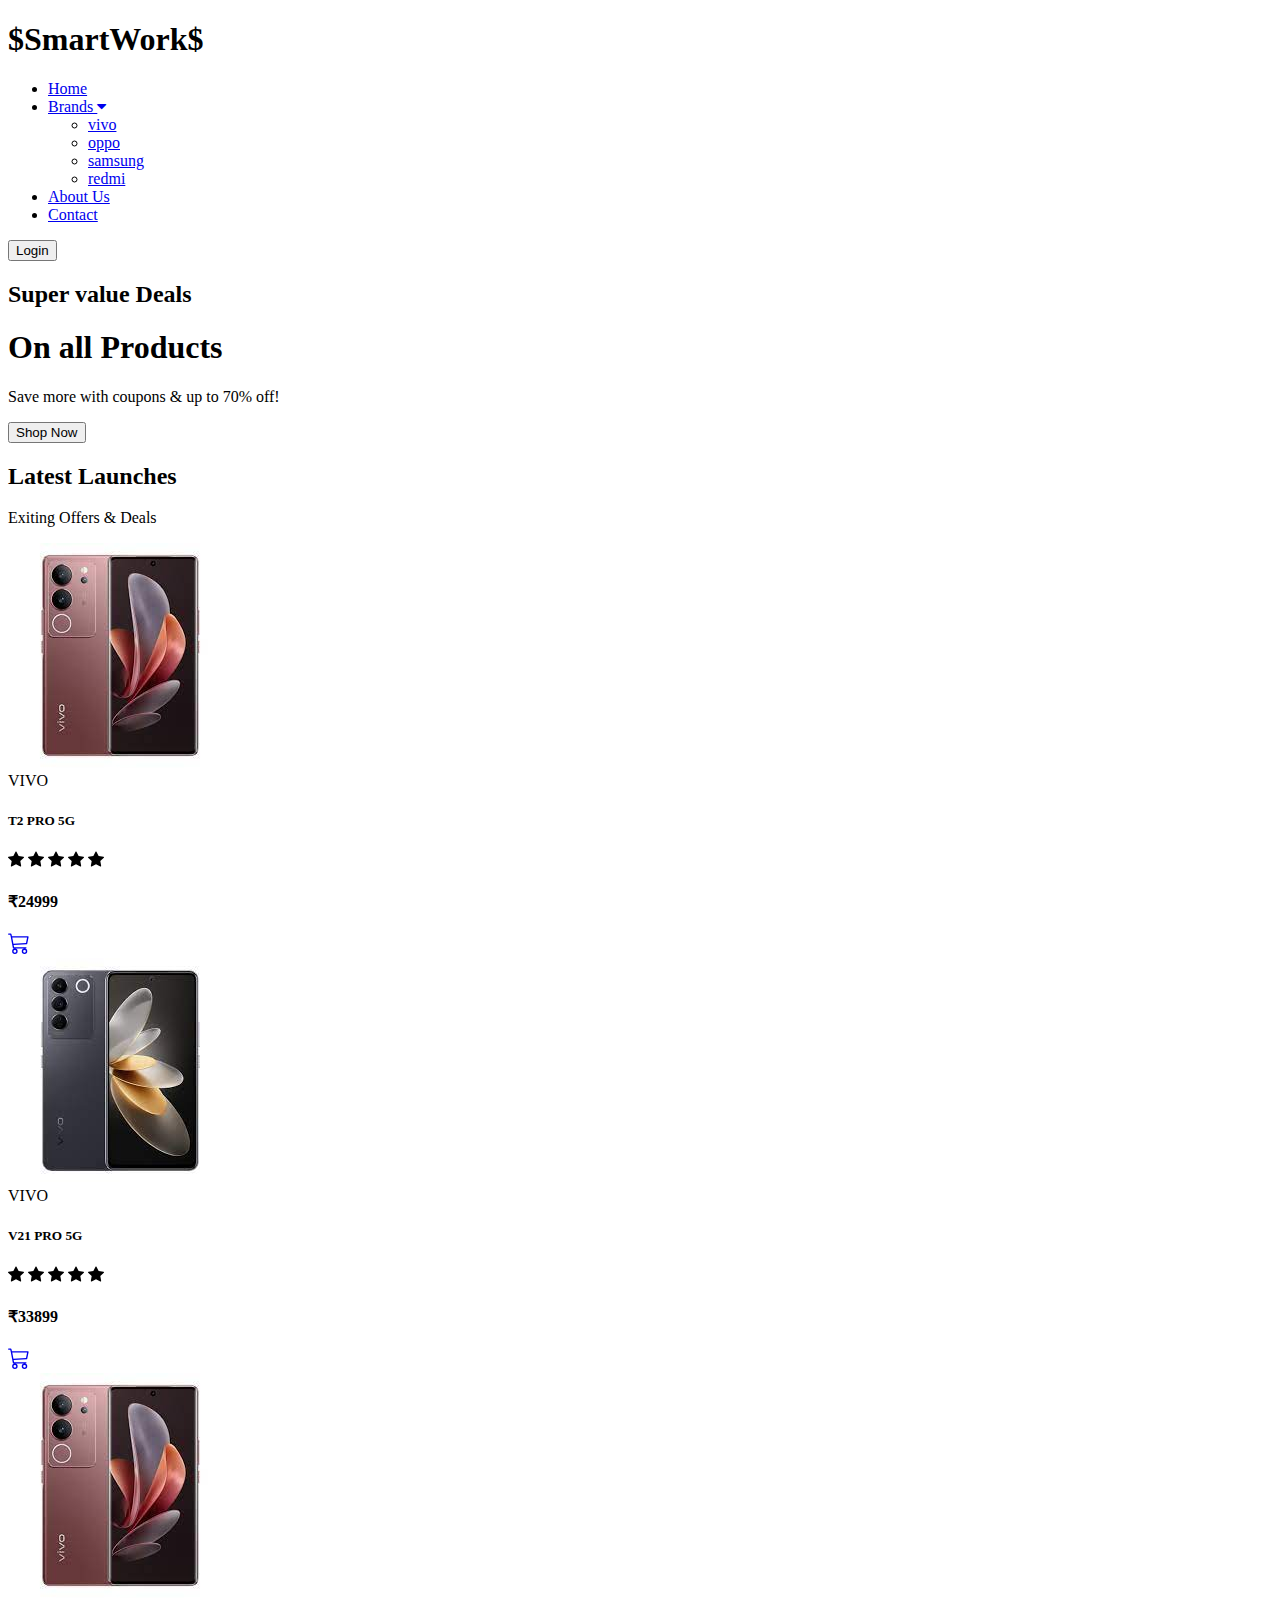
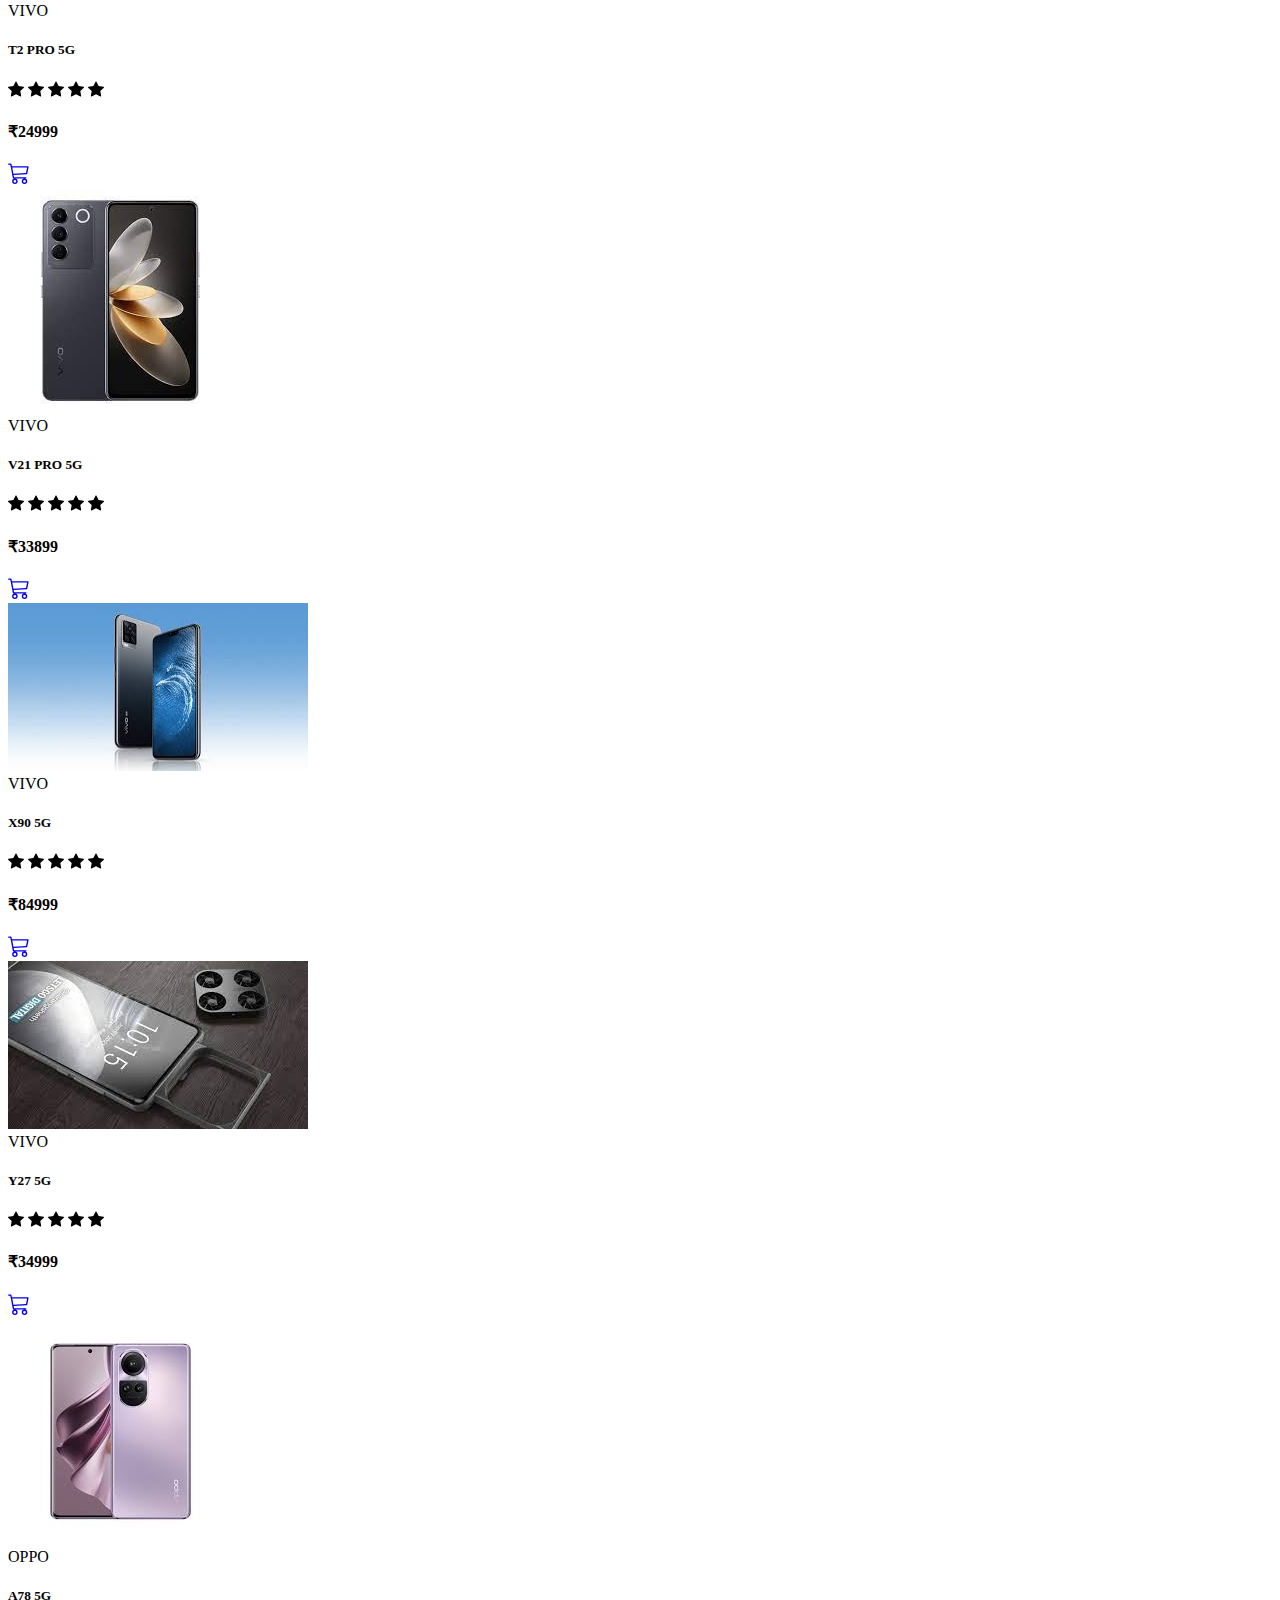
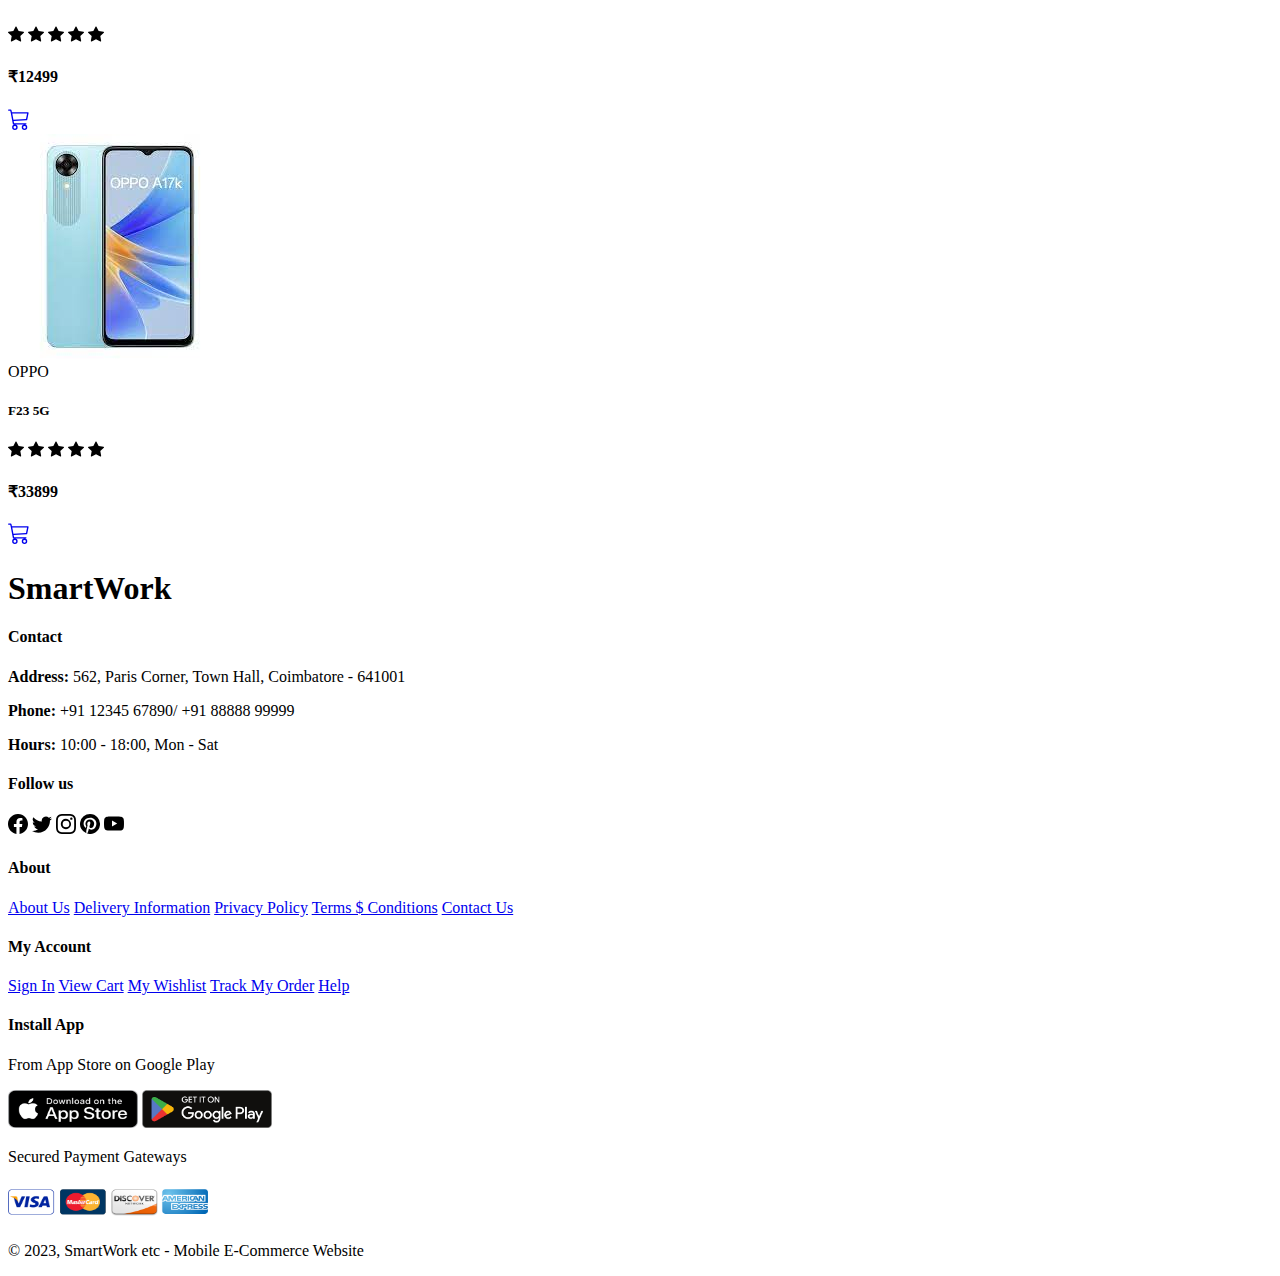
==== commit 13d0e3b0: "Update index.html" ====
--- a/index.html
+++ b/index.html
@@ -4,9 +4,9 @@
     <meta charset="UTF-8">
     <meta name="viewport" content="width=device-width, initial-scale=1.0">
     <title>SmartWork</title>
-    <link rel="stylesheet" href="smartwork.css">
+    <link rel="stylesheet" href="style.css">
     <link rel="stylesheet" href="https://stackpath.bootstrapcdn.com/font-awesome/4.7.0/css/font-awesome.min.css">
-    <script src="smartwork.js"></script>
+    <script src="script.js"></script>
 </head>
 <body>
     <section id="header">
